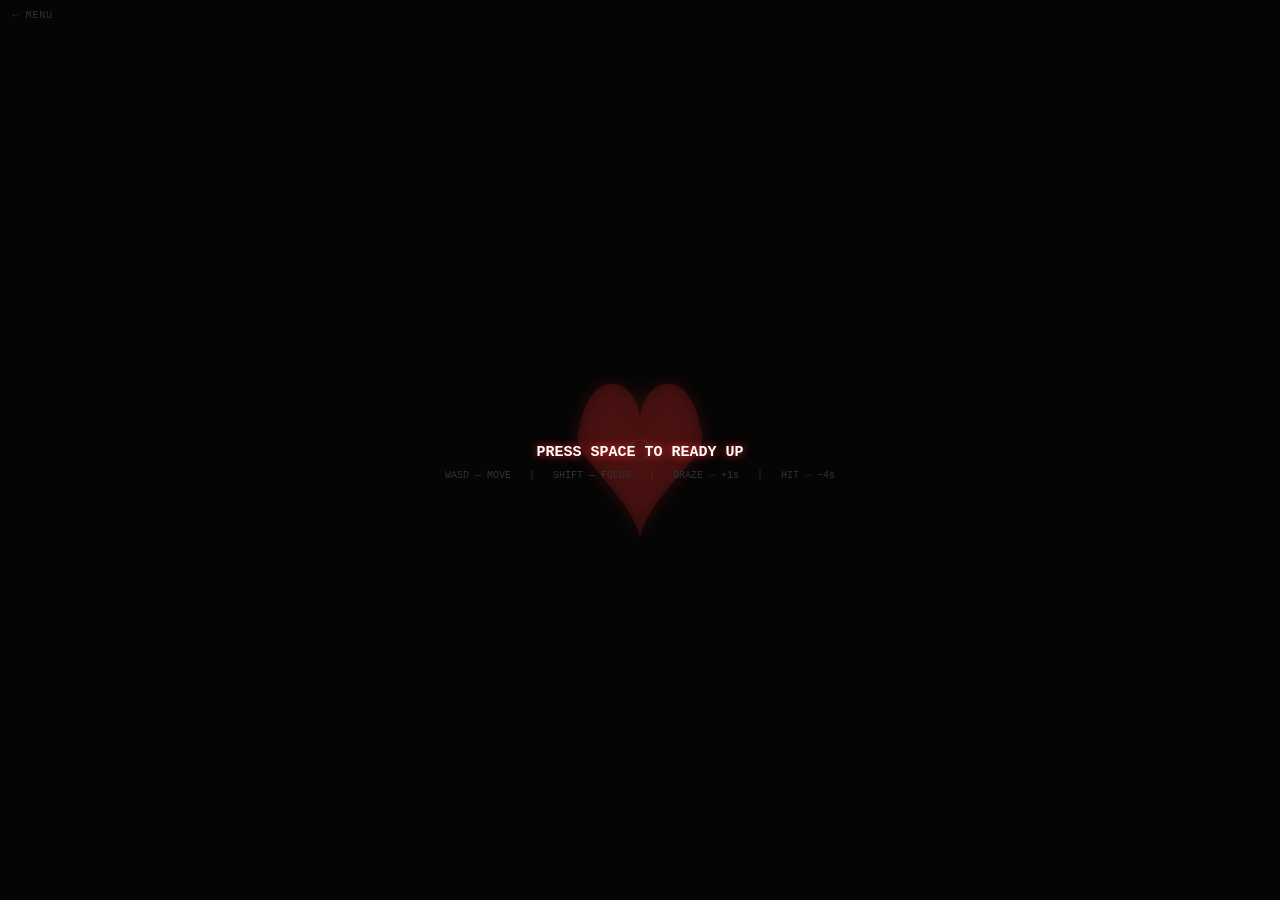
==== game/index.html @ 78882ebf "Fruit Ninja Hell: pocket watch overlay, cursor trail, swipe-to-slice, mode menu wired" ====
<!DOCTYPE html>
<html lang="en">
<head>
  <meta charset="UTF-8" />
  <meta name="viewport" content="width=device-width, initial-scale=1.0" />
  <title>Infinite Heart</title>
  <style>
    * { margin: 0; padding: 0; box-sizing: border-box; }
    body {
      background: #000;
      display: flex;
      align-items: center;
      justify-content: center;
      min-height: 100vh;
      overflow: hidden;
      user-select: none;
    }
    canvas { display: block; cursor: none; }
    #back-btn {
      position: fixed;
      top: 10px; left: 12px;
      font: 10px "Courier New", monospace;
      color: #333;
      text-decoration: none;
      letter-spacing: 0.08em;
      z-index: 10;
      transition: color 0.2s;
    }
    #back-btn:hover { color: #888; }
  </style>
</head>
<body>
<a id="back-btn" href="../Start Page/index.html">← MENU</a>
<canvas id="c"></canvas>

<!--
  ╔══════════════════════════════════════════════════════════╗
  ║  INFINITE HEART — Script Load Order                     ║
  ║                                                          ║
  ║  CORE (load first — shared globals)                     ║
  ║    constants.js  → HEART_R, GRAZE_R, score, rnd, clamp ║
  ║    canvas.js     → canvas, ctx, resize()                ║
  ║    input.js      → Keys, Mouse                          ║
  ║    clock.js      → LoopClock                            ║
  ║    pool.js       → BulletPool                           ║
  ║    particles.js  → Particles                            ║
  ║    indicators.js → IndicatorSystem                      ║
  ║    heart.js      → drawHeart()                          ║
  ║                                                          ║
  ║  ARCHITECTURE                                            ║
  ║    hell-base.js  → HellBase (abstract)                  ║
  ║                                                          ║
  ║  HELLS (one file per hell — add new ones here)          ║
  ║    hells/dodge-hell.js   → DodgeHell  (Hell #1)        ║
  ║    hells/shield-hell.js  → ShieldHell (Hell #2) [TODO] ║
  ║    hells/string-hell.js  → StringHell (Hell #3) [TODO] ║
  ║    ... etc                                               ║
  ║                                                          ║
  ║  ORCHESTRATION (load last)                               ║
  ║    director.js   → GameDirector (register hells here)   ║
  ║    main.js       → boot + game loop                     ║
  ╚══════════════════════════════════════════════════════════╝
-->

<!-- ── Core ── -->
<script src="js/core/constants.js"></script>
<script src="js/core/canvas.js"></script>
<script src="js/core/input.js"></script>
<script src="js/core/clock.js"></script>
<script src="js/core/pool.js"></script>
<script src="js/core/particles.js"></script>
<script src="js/core/indicators.js"></script>
<script src="js/core/heart.js"></script>

<!-- ── Architecture ── -->
<script src="js/hell-base.js"></script>

<!-- ── Hells (add each new hell here) ── -->
<script src="js/hells/dodge-hell.js"></script>
<script src="js/hells/shield-hell.js"></script>
<script src="js/hells/string-hell.js"></script>
<!-- <script src="js/hells/gravity-hell.js"></script> -->
<!-- <script src="js/hells/laser-hell.js"></script> -->
<!-- <script src="js/hells/projectile-hell.js"></script> -->
<!-- <script src="js/hells/shooter-hell.js"></script> -->
<!-- <script src="js/hells/kamikaze-hell.js"></script> -->
<!-- <script src="js/hells/hole-in-wall-hell.js"></script> -->
<!-- <script src="js/hells/typing-hell.js"></script> -->
<!-- <script src="js/hells/music-hell.js"></script> -->

<!-- ── Parallel overlays (load after hells, before director) ── -->
<script src="js/fruit-ninja.js"></script>

<!-- ── Orchestration ── -->
<script src="js/director.js"></script>
<script src="js/main.js"></script>

</body>
</html>
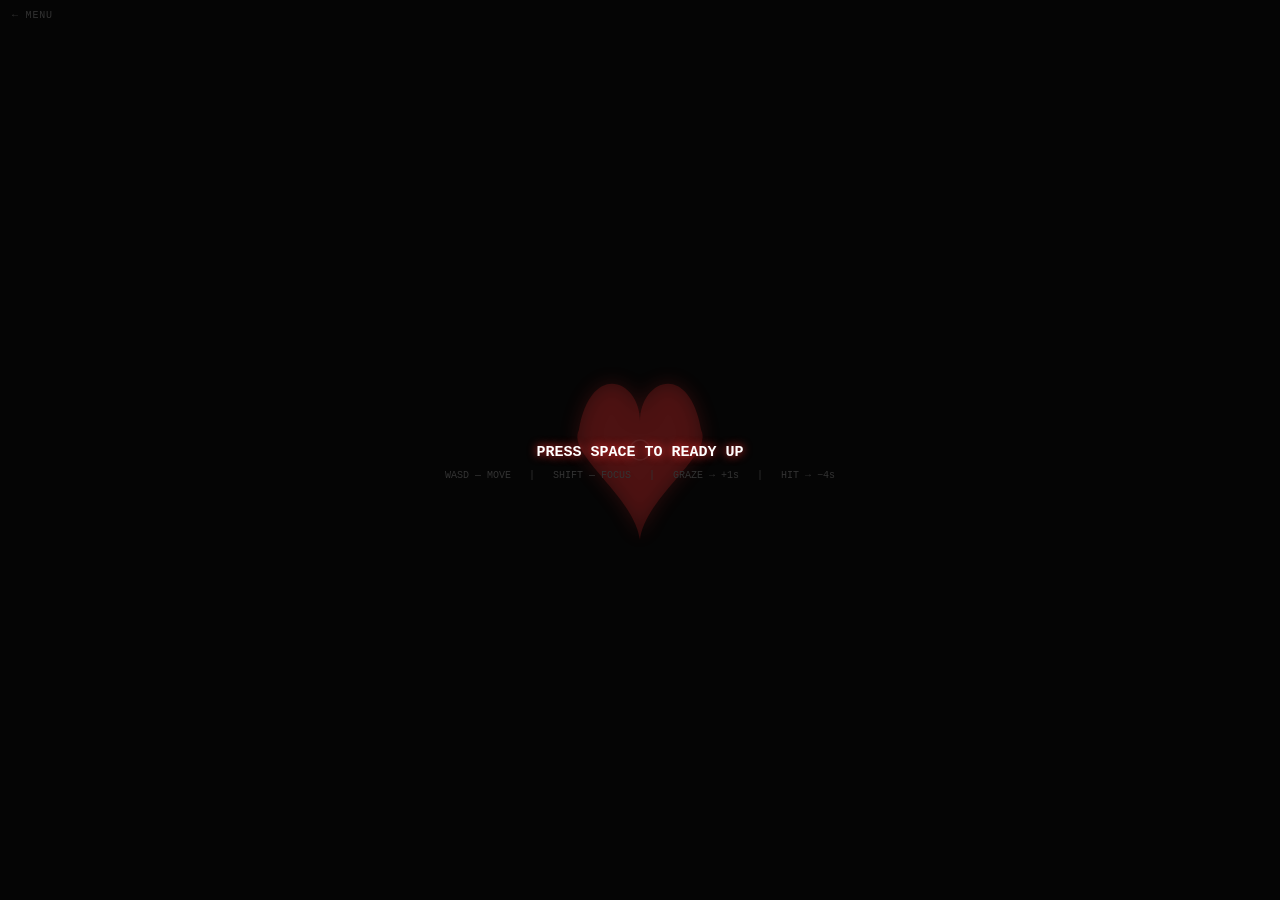
==== commit fbba7f48: "Incorporate Typing Hell: add file, wire director (inheritColor, forceTransition), mode menu + practi" ====
--- a/game/index.html
+++ b/game/index.html
@@ -85,7 +85,7 @@
 <!-- <script src="js/hells/shooter-hell.js"></script> -->
 <!-- <script src="js/hells/kamikaze-hell.js"></script> -->
 <!-- <script src="js/hells/hole-in-wall-hell.js"></script> -->
-<!-- <script src="js/hells/typing-hell.js"></script> -->
+<script src="js/hells/typing-hell.js"></script>
 <!-- <script src="js/hells/music-hell.js"></script> -->
 
 <!-- ── Parallel overlays (load after hells, before director) ── -->
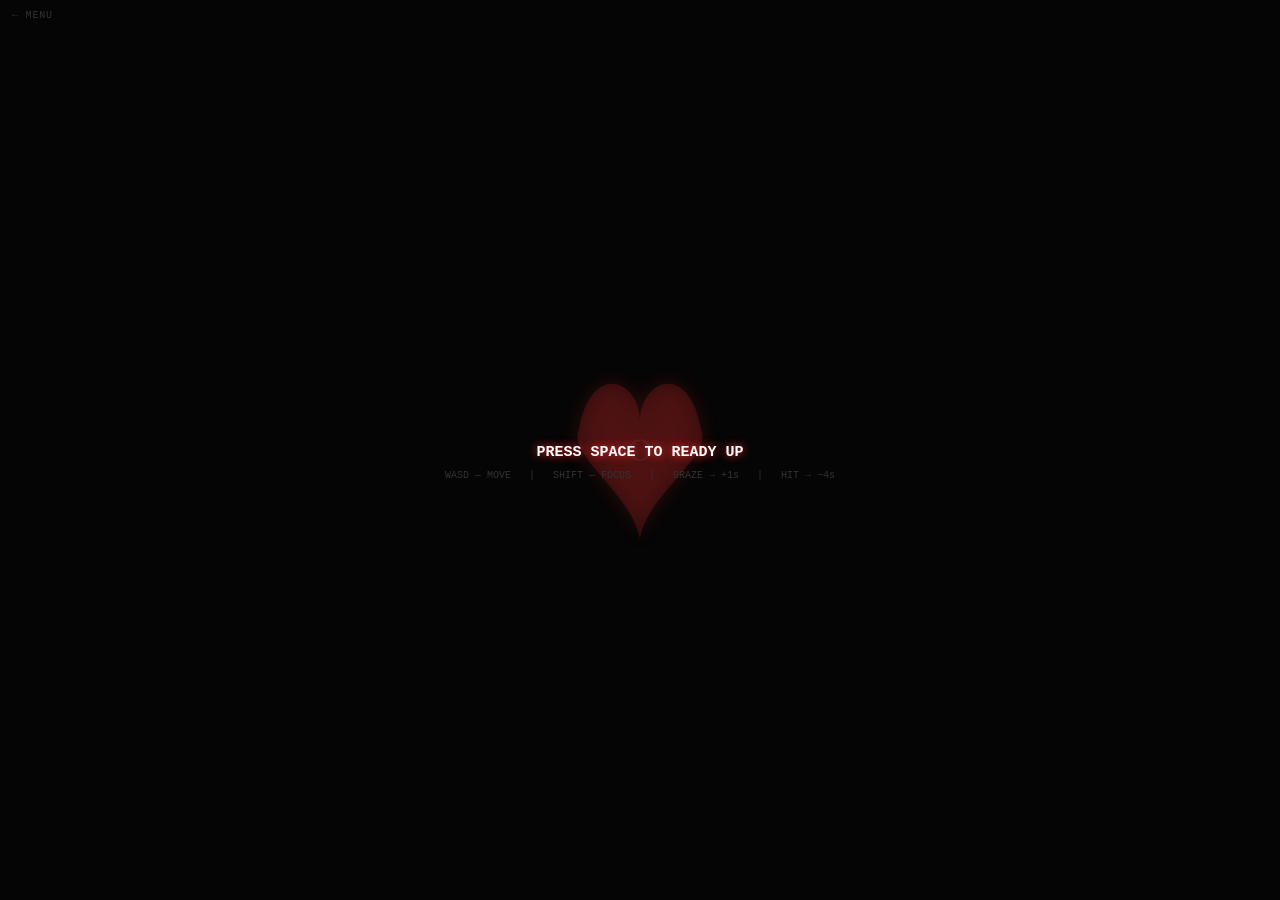
==== commit 71e90df1: "Complete updates for v2 branch" ====
--- a/game/index.html
+++ b/game/index.html
@@ -80,7 +80,7 @@
 <script src="js/hells/shield-hell.js"></script>
 <script src="js/hells/string-hell.js"></script>
 <!-- <script src="js/hells/gravity-hell.js"></script> -->
-<!-- <script src="js/hells/laser-hell.js"></script> -->
+<script src="js/hells/laser-hell.js"></script>
 <!-- <script src="js/hells/projectile-hell.js"></script> -->
 <!-- <script src="js/hells/shooter-hell.js"></script> -->
 <!-- <script src="js/hells/kamikaze-hell.js"></script> -->
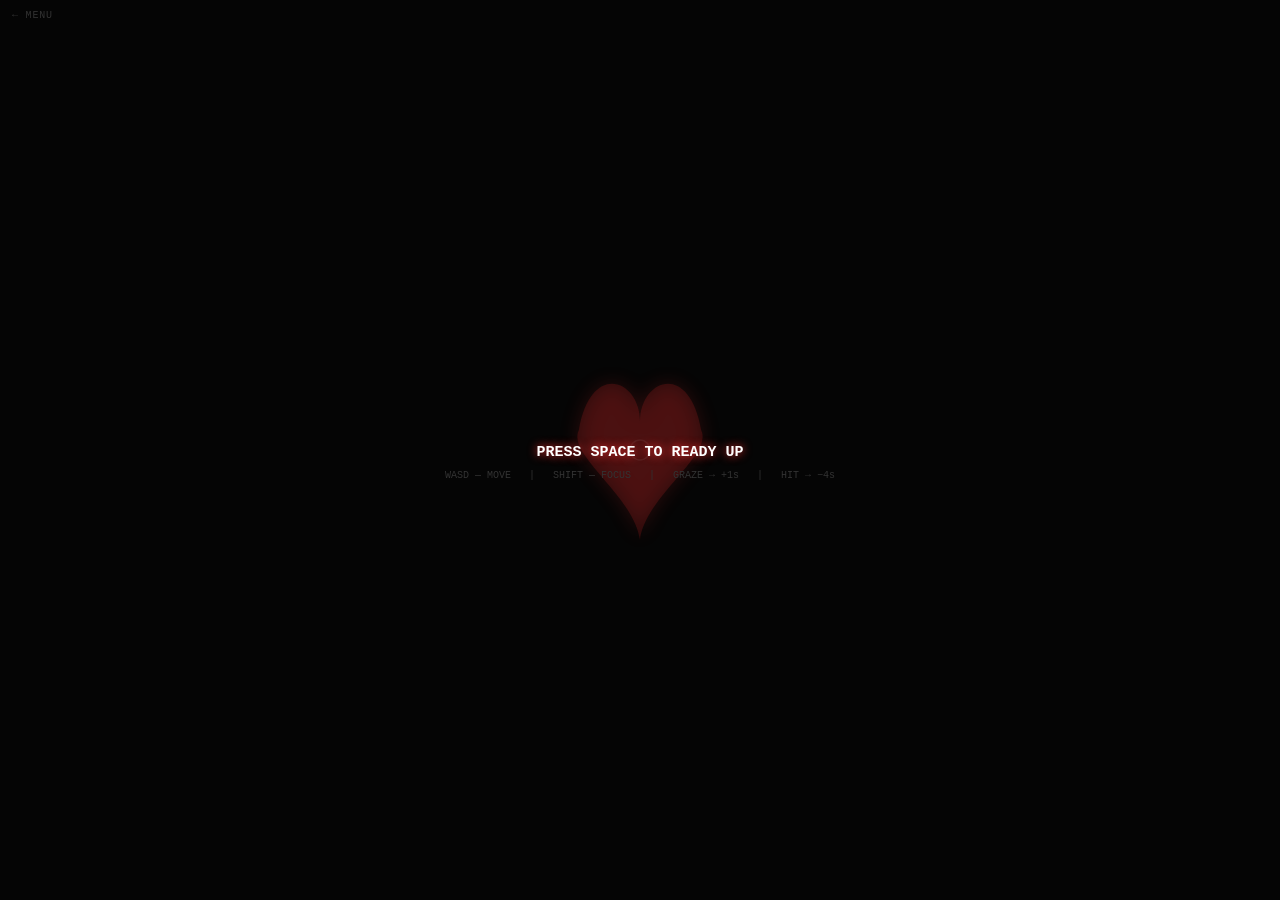
==== commit 58290778: "Gravity Hell: platformer physics, variable jump, gravity flip, floor spikes, arrow attacks" ====
--- a/game/index.html
+++ b/game/index.html
@@ -79,7 +79,7 @@
 <script src="js/hells/dodge-hell.js"></script>
 <script src="js/hells/shield-hell.js"></script>
 <script src="js/hells/string-hell.js"></script>
-<!-- <script src="js/hells/gravity-hell.js"></script> -->
+<script src="js/hells/gravity-hell.js"></script>
 <script src="js/hells/laser-hell.js"></script>
 <!-- <script src="js/hells/projectile-hell.js"></script> -->
 <!-- <script src="js/hells/shooter-hell.js"></script> -->
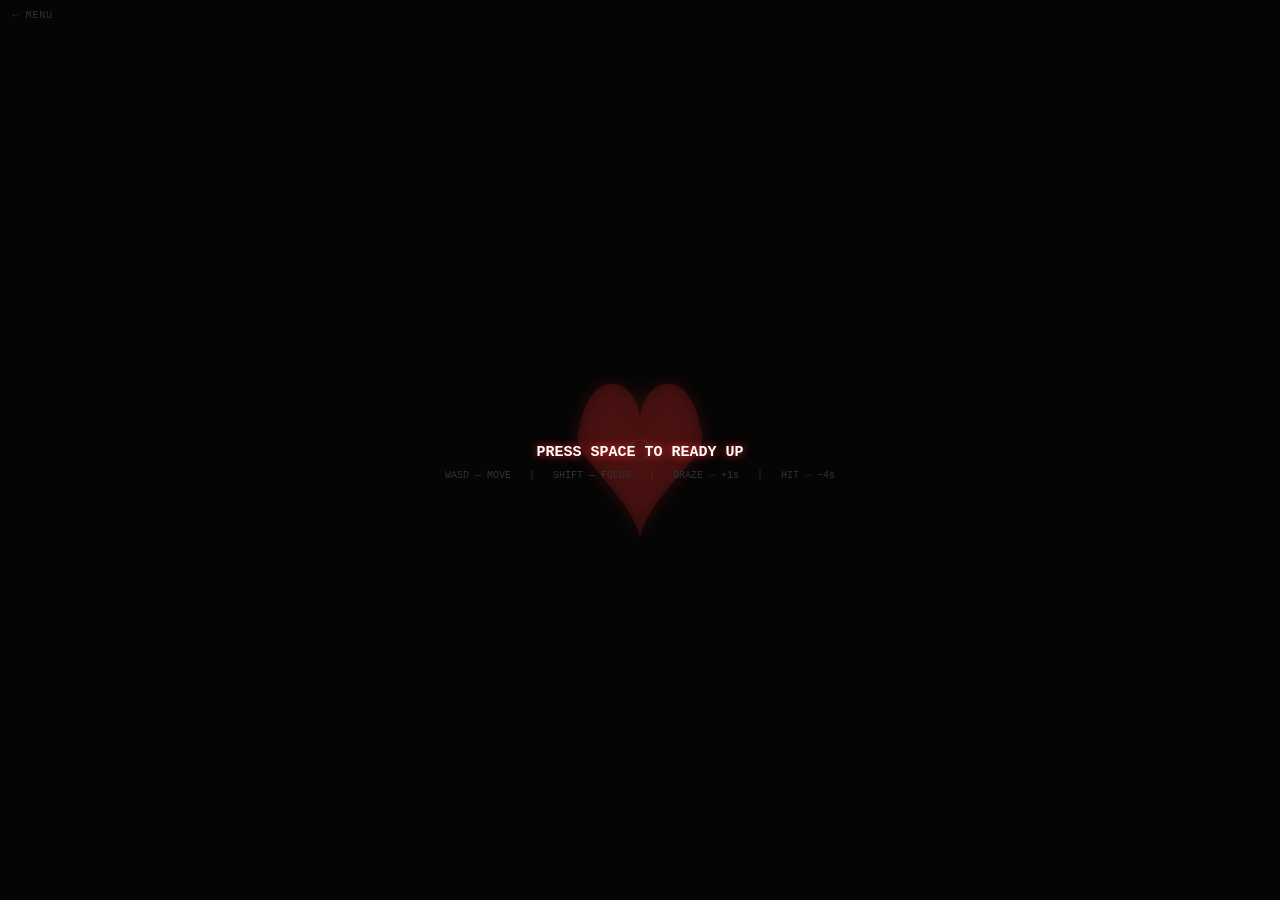
==== commit cdabce2a: "Update bullet hell game files" ====
--- a/game/index.html
+++ b/game/index.html
@@ -62,6 +62,8 @@
   ╚══════════════════════════════════════════════════════════╝
 -->
 
+<!-- SCRIPTS -->
+<script src="../Start Page/audio.js"></script>
 <!-- ── Core ── -->
 <script src="js/core/constants.js"></script>
 <script src="js/core/canvas.js"></script>
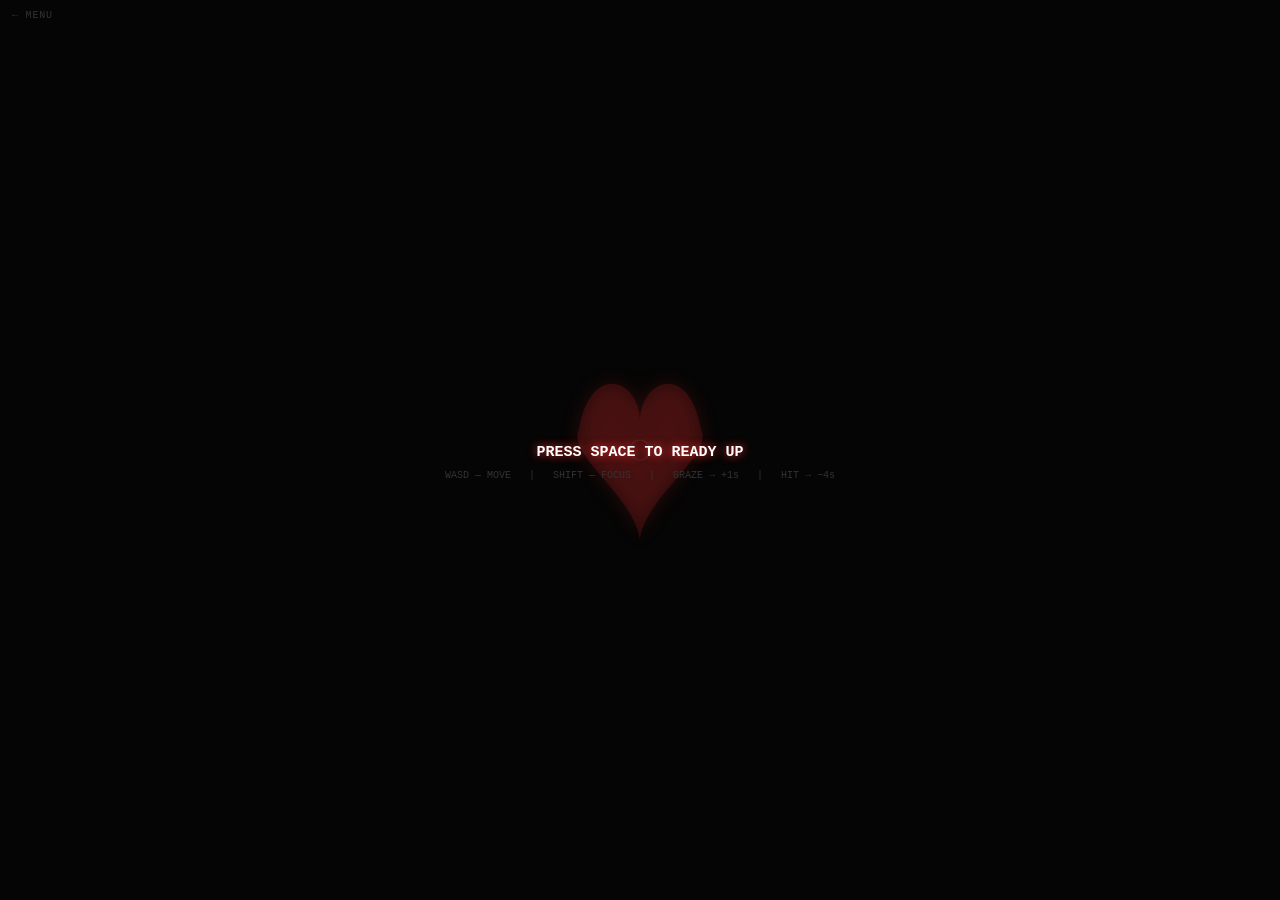
==== commit 605ab47c: "Credits Updated" ====
--- a/game/index.html
+++ b/game/index.html
@@ -88,6 +88,7 @@
 <!-- <script src="js/hells/kamikaze-hell.js"></script> -->
 <!-- <script src="js/hells/hole-in-wall-hell.js"></script> -->
 <script src="js/hells/typing-hell.js"></script>
+<script src="js/hells/credits-hell.js"></script>
 <!-- <script src="js/hells/music-hell.js"></script> -->
 
 <!-- ── Parallel overlays (load after hells, before director) ── -->
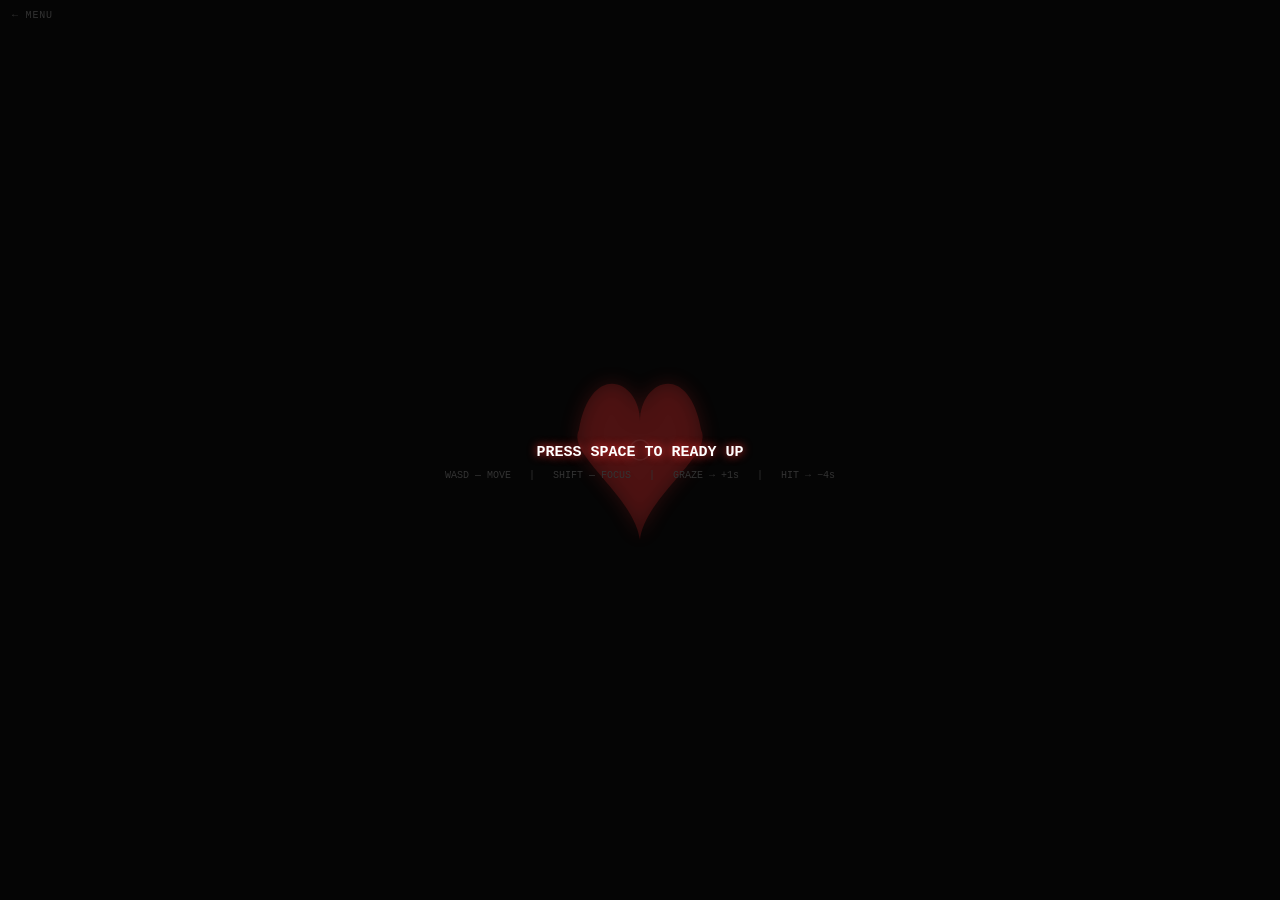
==== commit 79d18b89: "Hide clock UI during Credits Trap" ====
(no text change in the page or its own stylesheets)
